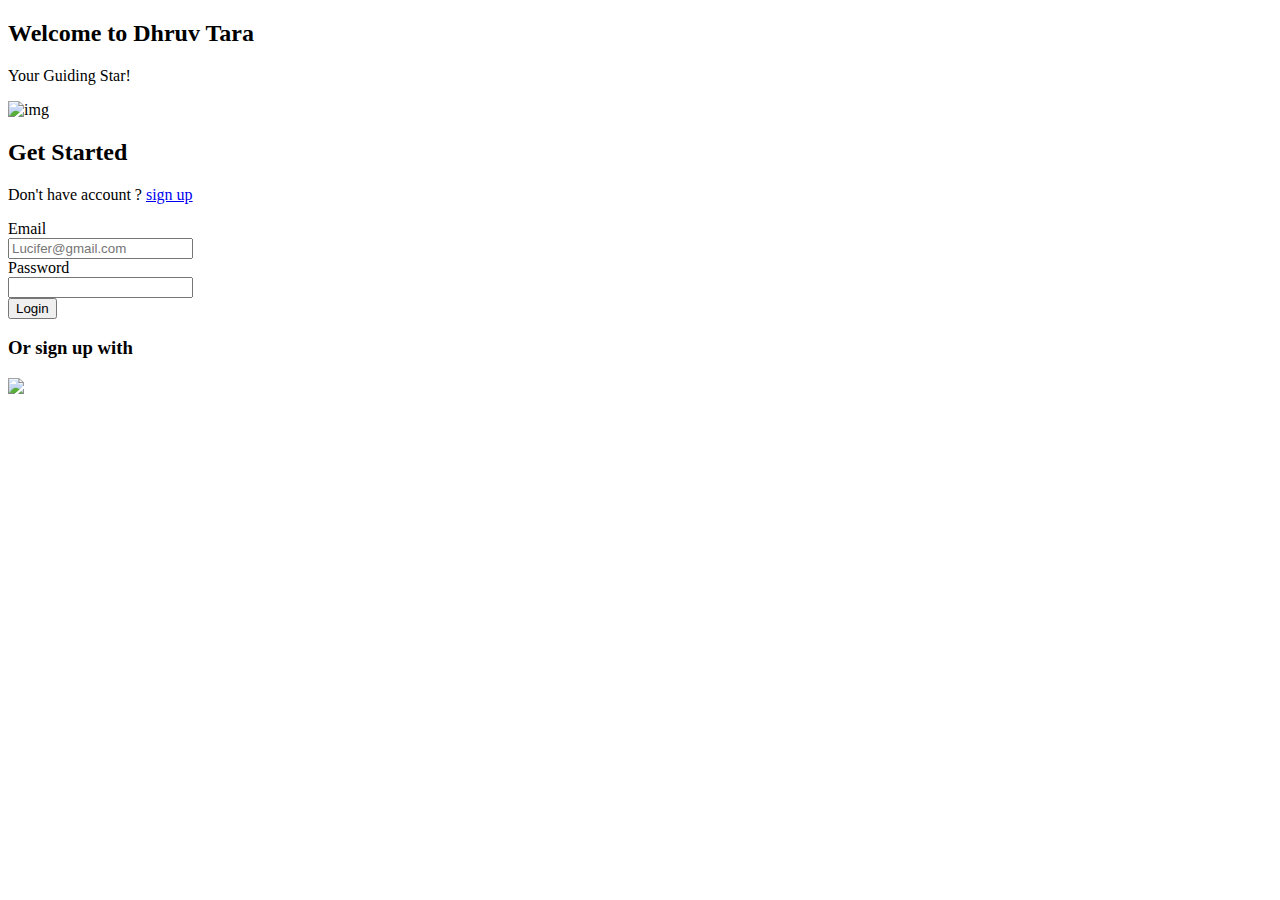
==== index.html @ 708f497e "links" ====
<!DOCTYPE html>
<html lang="en">

<head>
    <meta charset="UTF-8">
    <meta http-equiv="X-UA-Compatible" content="IE=edge">
    <meta name="viewport" content="width=device-width, initial-scale=1.0">
    <title>Log-in & Sign-up Page</title>
    <link rel="stylesheet" href="./Index.css">
</head>

<body>
    <div class="container" id="content01">
        <div class="img-slider">
            <h2>Welcome to Dhruv Tara</h2>
            <p>Your Guiding Star! </p>
            <img src="img/undraw_mobile_login_ikmv-removebg-preview.png" alt="img">
        </div>
        <div class="content">
            <h2>Get Started</h2>
            <p>Don't have account ? <a href="#" id="sign-up">sign up </a></p>
            <form action="" id="form">
                <label for="email" id="elabel">Email</label> <br>
                <input type="email" id="eemail" placeholder="Lucifer@gmail.com" autocomplete="off"> <br>
                <label for="password" id="plabel">Password</label> <br>
                <input type="password" name="password" id="lpassword"> <br>
                
            </form>
            <button id="btn1" >Login</button>
            <div class="other">
                <h3>Or sign up with </h3>
                <div class="icons">
                    <img src="https://img.icons8.com/bubbles/50/000000/google-logo.png" />
                </div>
            </div>
        </div>
    </div>

    <!-- <script src="https://www.gstatic.com/firebasejs/8.6.1/firebase.js"></script>
    <script src="https://www.gstatic.com/firebasejs/8.6.1/firebase-analytics.js"></script> -->
    <script type="module" src="data.js"></script>
    <script src="https://ajax.googleapis.com/ajax/libs/jquery/1.11.1/jquery.min.js"></script>
</body>

</html>
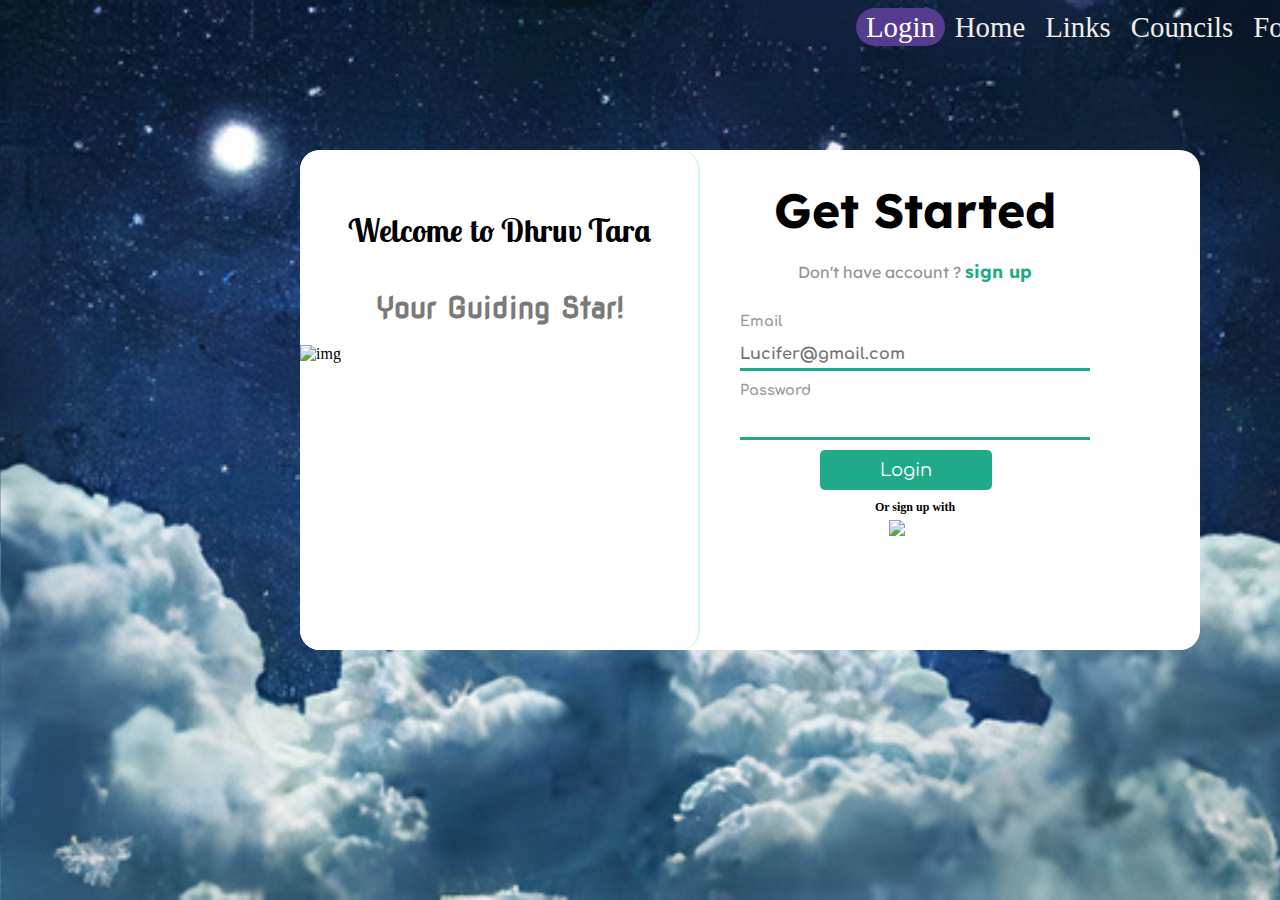
==== commit 50945923: "sync" ====
--- a/index.html
+++ b/index.html
@@ -11,6 +11,18 @@
 
 <body>
     <div class="container" id="content01">
+        <header id="header1">
+           
+            <ul>
+                <li><a href="#"class="active">Login</a></li>
+                <li><a href="./Home.html">Home</a></li>
+                <li><a href="./embeddedlink.html">Links</a></li>
+                <li><a href="./council.html">Councils</a></li>
+                <li><a href="./Forum.html">Forum</a></li>
+                <li><a href="./calender.html">Reminder</a></li>
+                
+            </ul>
+        </header>
         <div class="img-slider">
             <h2>Welcome to Dhruv Tara</h2>
             <p>Your Guiding Star! </p>
@@ -36,8 +48,7 @@
         </div>
     </div>
 
-    <!-- <script src="https://www.gstatic.com/firebasejs/8.6.1/firebase.js"></script>
-    <script src="https://www.gstatic.com/firebasejs/8.6.1/firebase-analytics.js"></script> -->
+    
     <script type="module" src="data.js"></script>
     <script src="https://ajax.googleapis.com/ajax/libs/jquery/1.11.1/jquery.min.js"></script>
 </body>
--- a/Index.css
+++ b/Index.css
@@ -0,0 +1,663 @@
+@import url('https://fonts.googleapis.com/css2?family=Lobster+Two:wght@700&display=swap');
+@import url('https://fonts.googleapis.com/css2?family=Nova+Flat&display=swap');
+@import url('https://fonts.googleapis.com/css2?family=Lexend:wght@600&display=swap');
+@import url('https://fonts.googleapis.com/css2?family=Lexend&display=swap');
+@import url('https://fonts.googleapis.com/css2?family=Comfortaa&display=swap');
+
+*{
+    margin:0;
+    padding:0;
+    box-sizing: border-box;
+}
+body {
+   background-image: url(img/index.jpg);
+   background-size: cover;
+    height: 100vh;
+}
+#header
+{
+    position: absolute;
+    top: 0;
+    left: 0;
+    width: 100%;
+    padding: 40px 100px;
+    display: flex;
+    justify-content: space-between;
+    align-items: center;
+}
+#header1 {
+    position: absolute;
+    margin-top: -22vh;
+    left: 60%;
+    top: 1em;
+    padding: 1em;
+    
+}
+
+#header1 ul
+{
+    float:right;
+    display: flex;
+    justify-content: center;
+    align-items: center;
+}
+#header1 ul li
+{
+    margin-top: 3vh;
+    list-style: none;
+    margin-right: 0px;
+    font-size: 1.8em;
+}
+#header1 ul li a
+{
+    text-decoration: none;
+    padding: 3px 10px;
+    color: #eeeeee;
+    border-radius: 20px;
+}
+#header1 ul li a:hover,
+#header1 ul li a.active
+{
+    background:#553c8f ;
+    color: #fff;
+
+}
+.container {
+    width: 900px;
+    height: 500px;
+    background-color: #fff;
+    position: absolute;
+    top: 150px;
+    left: 300px;
+    border-radius: 20px;
+}
+.img-slider{
+    width: 400px;
+    height: 500px;
+    border-right: 2px solid #D6FAE7;
+    border-radius: 20px;
+    /* border: 1px solid #000; */
+    background-color: #fff;
+}
+.img-slider h2{
+    position: relative;
+    top: 60px;
+    /* left: 50px; */
+    text-align: center;    
+    font-family: 'Lobster Two', cursive;
+    font-size: 2rem;
+}
+.img-slider p {
+    width: 300px;
+    text-align: center;
+    position: relative;
+    top: 100px;
+    left: 50px;
+    font-family: 'Nova Flat', cursive;
+    font-weight: 700;
+    font-size: 1.8em;
+    color: rgb(122, 122, 122);
+}
+.container .img-slider img {
+    width: 100%;
+    margin-top: 120px;
+}
+.content{
+    position: absolute;
+    top: 10px;
+    right:110px;
+    /* text-align: center; */
+}
+.content h2{
+    text-align: center;
+    font-size : 3rem;
+    font-family: 'Lexend', sans-serif;
+    padding: 20px 0px 10px 0px ;
+}
+.content p {
+    text-align: center;
+    font-family: 'Lexend', sans-serif;
+    font-size: 1rem;
+    padding:10px 0px;
+    color: rgb(150, 148, 148);
+}
+.content p  a {
+    text-decoration: none;
+    color:#1FAB89;
+    font-weight: bolder;
+    font-size: 1.1rem;
+    border: none;
+}
+#form{
+    padding-top: 20px;
+    /* padding-left: 80px; */
+}
+#form label {
+    font-family: 'Comfortaa', cursive;
+    font-size: 0.9rem;
+    font-weight: 700;
+    padding: 10px 0px;
+    color: #999c9a;
+}
+#form input {
+    border:none;
+    border-bottom:3px solid #1FAB89;
+    width: 350px;
+    margin: 10px 0px;
+    outline: none;
+    font-size: 1rem;
+    padding: 5px 0px;  
+    font-family: 'Comfortaa', cursive;
+    font-weight: 800;  
+}
+#btn{
+    text-align: center;
+    padding:10px 60px ;
+    position: relative;
+    left: 80px;
+    color: #fff;
+    background-color: #1FAB89;
+    border:none;
+    outline: none;
+    border-radius: 5px;
+    font-size: 18px;
+    font-family: 'Comfortaa', cursive;
+}
+#btn1{
+    
+    text-align: center;
+    padding:10px 60px ;
+    position: relative;
+    left: 80px;
+    color: #fff;
+    background-color: #1FAB89;
+    border:none;
+    outline: none;
+    border-radius: 5px;
+    font-size: 18px;
+    font-family: 'Comfortaa', cursive;
+}
+.other{
+    padding:10px 0px;
+}
+
+.other h3 {
+    font-size: 12px;
+    text-align: center;
+}
+.icons{
+    display: flex;
+    align-items: center;
+    justify-content: center;
+}
+.icons img {
+    width:15%;
+    margin: 5px 10px;
+}
+.display{
+ display: none;
+ animation-delay: 8s;
+}
+.sign-img{
+    margin-top: 10px;
+}
+@media screen and (max-width:1024px){
+    .container {
+        width: 800px;
+        height: 400px;
+        background-color: #fff;
+        position: absolute;
+        top: 150px;
+        left: 120px;
+        border-radius: 20px;
+    }
+    .img-slider{
+        width: 300px;
+        height: 400px;
+        border-right: 2px solid #D6FAE7;
+        border-radius: 20px;
+        background-color: #D6FAE7;
+    }
+    .img-slider h2{
+        position: relative;
+        top: 40px;
+        /* left: 50px; */
+        text-align: center;    
+        font-family: 'Lobster Two', cursive;
+        font-size: 1.6rem;
+    }
+    .img-slider p {
+        width: 200px;
+        text-align: center;
+        position: relative;
+        top: 50px;
+        left: 50px;
+        font-family: 'Nova Flat', cursive;
+        font-weight: 700;
+        font-size: 15px;
+        color: rgb(122, 122, 122);
+    }
+    .container .img-slider img {
+        width: 100%;
+        margin-top: 80px;
+    }
+    .sign-img{
+        margin-top: 40px;
+    }
+    .content{
+        position: absolute;
+        top: 10px;
+        right:80px;
+        /* text-align: center; */
+    }
+    .content h2{
+        text-align: center;
+        font-size : 2.5rem;
+        font-family: 'Lexend', sans-serif;
+        padding: 10px 0px 5px 0px ;
+    }
+    .content p {
+        text-align: center;
+        font-family: 'Lexend', sans-serif;
+        font-size: 0.8rem;
+        padding:5px 0px;
+        color: rgb(150, 148, 148);
+    }
+    .content p  a {
+        text-decoration: none;
+        color:#1FAB89;
+        font-weight: bolder;
+        font-size: 1rem;
+        border: none;
+    }
+    #form{
+        padding-top: 10px;
+        /* padding-left: 80px; */
+    }
+    #form label {
+        font-family: 'Comfortaa', cursive;
+        font-size: 0.7rem;
+        font-weight: 700;
+        padding: 8px 0px;
+        color: #999c9a;
+    }
+    #form input {
+        border:none;
+        border-bottom:3px solid #1FAB89;
+        width: 350px;
+        margin: 10px 0px;
+        outline: none;
+        font-size: 0.6rem;
+        padding: 5px 0px;  
+        font-family: 'Comfortaa', cursive;
+        font-weight: 800;  
+    }
+    #btn{
+        text-align: center;
+        padding:5px 20px ;
+        position: relative;
+        left: 100px;
+        color: #fff;
+        background-color: #1FAB89;
+        border:none;
+        outline: none;
+        border-radius: 5px;
+        font-size: 18px;
+        font-family: 'Comfortaa', cursive;
+    }
+    .other{
+        display: none;
+    }
+}
+@media screen and (max-width:768px) {
+    .container {
+        width: 700px;
+        height: 400px;
+        background-color: #fff;
+        position: absolute;
+        top: 150px;
+        left: 40px;
+        border-radius: 20px;
+        /* margin: 0px 10px; */
+    }
+    .img-slider{
+        width: 300px;
+        height: 400px;
+        border-right: 2px solid #D6FAE7;
+        border-radius: 20px;
+        background-color: #D6FAE7;
+    }
+    .img-slider h2{
+        position: relative;
+        top: 40px;
+        /* left: 50px; */
+        text-align: center;    
+        font-family: 'Lobster Two', cursive;
+        font-size: 1.6rem;
+    }
+    .img-slider p {
+        width: 200px;
+        text-align: center;
+        position: relative;
+        top: 50px;
+        left: 50px;
+        font-family: 'Nova Flat', cursive;
+        font-weight: 700;
+        font-size: 15px;
+        color: rgb(122, 122, 122);
+    }
+    .container .img-slider img {
+        width: 100%;
+        margin-top: 80px;
+    }
+    .sign-img{
+        margin-top: 40px;
+    }
+    .content{
+        position: absolute;
+        top: 10px;
+        right:80px;
+        /* text-align: center; */
+    }
+    .content h2{
+        text-align: center;
+        font-size : 2.5rem;
+        font-family: 'Lexend', sans-serif;
+        padding: 10px 0px 5px 0px ;
+    }
+    .content p {
+        text-align: center;
+        font-family: 'Lexend', sans-serif;
+        font-size: 0.8rem;
+        padding:5px 0px;
+        color: rgb(150, 148, 148);
+    }
+    .content p  a {
+        text-decoration: none;
+        color:#1FAB89;
+        font-weight: bolder;
+        font-size: 1rem;
+        border: none;
+    }
+    #form{
+        padding-top: 10px;
+        /* padding-left: 80px; */
+    }
+    #form label {
+        font-family: 'Comfortaa', cursive;
+        font-size: 0.7rem;
+        font-weight: 700;
+        padding: 8px 0px;
+        color: #999c9a;
+    }
+    #form input {
+        border:none;
+        border-bottom:3px solid #1FAB89;
+        width: 300px;
+        margin: 5px 0px;
+        outline: none;
+        font-size: 0.6rem;
+        padding: 5px 0px;  
+        font-family: 'Comfortaa', cursive;
+        font-weight: 800;  
+    }
+    #btn{
+        text-align: center;
+        padding:5px 20px ;
+        position: relative;
+        left: 100px;
+        color: #fff;
+        background-color: #1FAB89;
+        border:none;
+        outline: none;
+        border-radius: 5px;
+        font-size: 18px;
+        font-family: 'Comfortaa', cursive;
+    }
+    .other{
+        display: none;
+    }
+}
+@media screen and (max-width:425px) {
+    .container {
+        width: 300px;
+        height: 400px;
+        background-color: #fff;
+        position: absolute;
+        top: 150px;
+        left: 30px;
+        border-radius: 20px;
+    }
+    .img-slider{
+        display: none;
+    }
+    .sign-img{
+        margin-top: 40px;
+    }
+    .content{
+        position: absolute;
+        top: 10px;
+        right:20px;
+        /* text-align: center; */
+    }
+    .content h2{
+        text-align: center;
+        font-size : 2rem;
+        font-family: 'Lexend', sans-serif;
+        padding: 10px 0px 5px 0px ;
+    }
+    .content p {
+        text-align: center;
+        font-family: 'Lexend', sans-serif;
+        font-size: 0.8rem;
+        padding:5px 0px;
+        color: rgb(150, 148, 148);
+    }
+    .content p  a {
+        text-decoration: none;
+        color:#1FAB89;
+        font-weight: bolder;
+        font-size: 1rem;
+        border: none;
+    }
+    #form{
+        padding-top: 10px;
+        /* padding-left: 80px; */
+    }
+    #form label {
+        font-family: 'Comfortaa', cursive;
+        font-size: 0.7rem;
+        font-weight: 700;
+        padding: 8px 0px;
+        color: #999c9a;
+    }
+    #form input {
+        border:none;
+        border-bottom:3px solid #1FAB89;
+        width: 250px;
+        margin: 10px 0px;
+        outline: none;
+        font-size: 0.6rem;
+        padding: 5px 0px;  
+        font-family: 'Comfortaa', cursive;
+        font-weight: 800;  
+    }
+    #btn{
+        text-align: center;
+        padding:5px 20px ;
+        position: relative;
+        left: 60px;
+        color: #fff;
+        background-color: #1FAB89;
+        border:none;
+        outline: none;
+        border-radius: 5px;
+        font-size: 18px;
+        font-family: 'Comfortaa', cursive;
+    }
+    .other{
+        display: none;
+    }
+}
+@media screen and (max-width:375px) {
+    .container {
+        width: 260px;
+        height: 350px;
+        background-color: #fff;
+        position: absolute;
+        top: 100px;
+        left: 30px;
+        border-radius: 20px;
+    }
+    .img-slider{
+        display: none;
+    }
+    .sign-img{
+        margin-top: 40px;
+    }
+    .content{
+        position: absolute;
+        top: 10px;
+        right:20px;
+        /* text-align: center; */
+    }
+    .content h2{
+        text-align: center;
+        font-size : 1.8rem;
+        font-family: 'Lexend', sans-serif;
+        padding: 10px 0px 5px 0px ;
+    }
+    .content p {
+        text-align: center;
+        font-family: 'Lexend', sans-serif;
+        font-size: 0.8rem;
+        padding:5px 0px;
+        color: rgb(150, 148, 148);
+    }
+    .content p  a {
+        text-decoration: none;
+        color:#1FAB89;
+        font-weight: bolder;
+        font-size: 1rem;
+        border: none;
+    }
+    #form{
+        padding-top: 10px;
+        /* padding-left: 80px; */
+    }
+    #form label {
+        font-family: 'Comfortaa', cursive;
+        font-size: 0.7rem;
+        font-weight: 700;
+        padding: 8px 0px;
+        color: #999c9a;
+    }
+    #form input {
+        border:none;
+        border-bottom:3px solid #1FAB89;
+        width: 200px;
+        margin: 10px 0px;
+        outline: none;
+        font-size: 0.6rem;
+        padding: 5px 0px;  
+        font-family: 'Comfortaa', cursive;
+        font-weight: 800;  
+    }
+    #btn{
+        text-align: center;
+        padding:5px 20px ;
+        position: relative;
+        left: 40px;
+        top: 10px;
+        color: #fff;
+        background-color: #1FAB89;
+        border:none;
+        outline: none;
+        border-radius: 5px;
+        font-size: 18px;
+        font-family: 'Comfortaa', cursive;
+    }
+    .other{
+        display: none;
+    }
+}
+@media screen and (max-width:320px) {
+    .container {
+        width: 250px;
+        height: 400px;
+        background-color: #fff;
+        position: absolute;
+        top: 100px;
+        left: 10px;
+        border-radius: 20px;
+    }
+    .img-slider{
+        display: none;
+    }
+    .sign-img{
+        margin-top: 40px;
+    }
+    .content{
+        position: absolute;
+        top: 10px;
+        right:15px;
+        /* text-align: center; */
+    }
+    .content h2{
+        text-align: center;
+        font-size : 1.6rem;
+        font-family: 'Lexend', sans-serif;
+        padding: 10px 0px 5px 0px ;
+    }
+    .content p {
+        text-align: center;
+        font-family: 'Lexend', sans-serif;
+        font-size: 0.8rem;
+        padding:5px 0px;
+        color: rgb(150, 148, 148);
+    }
+    .content p  a {
+        text-decoration: none;
+        color:#1FAB89;
+        font-weight: bolder;
+        font-size: 1rem;
+        border: none;
+    }
+    #form{
+        padding-top: 10px;
+        /* padding-left: 80px; */
+    }
+    #form label {
+        font-family: 'Comfortaa', cursive;
+        font-size: 0.7rem;
+        font-weight: 700;
+        padding: 8px 0px;
+        color: #999c9a;
+    }
+    #form input {
+        border:none;
+        border-bottom:3px solid #1FAB89;
+        width: 180px;
+        margin: 10px 0px;
+        outline: none;
+        font-size: 0.6rem;
+        padding: 5px 0px;  
+        font-family: 'Comfortaa', cursive;
+        font-weight: 800;  
+    }
+    #btn{
+        text-align: center;
+        padding:5px 20px ;
+        position: relative;
+        left: 60px;
+        color: #fff;
+        background-color: #1FAB89;
+        border:none;
+        outline: none;
+        border-radius: 5px;
+        font-size: 18px;
+        font-family: 'Comfortaa', cursive;
+    }
+    .other{
+        display: none;
+    }